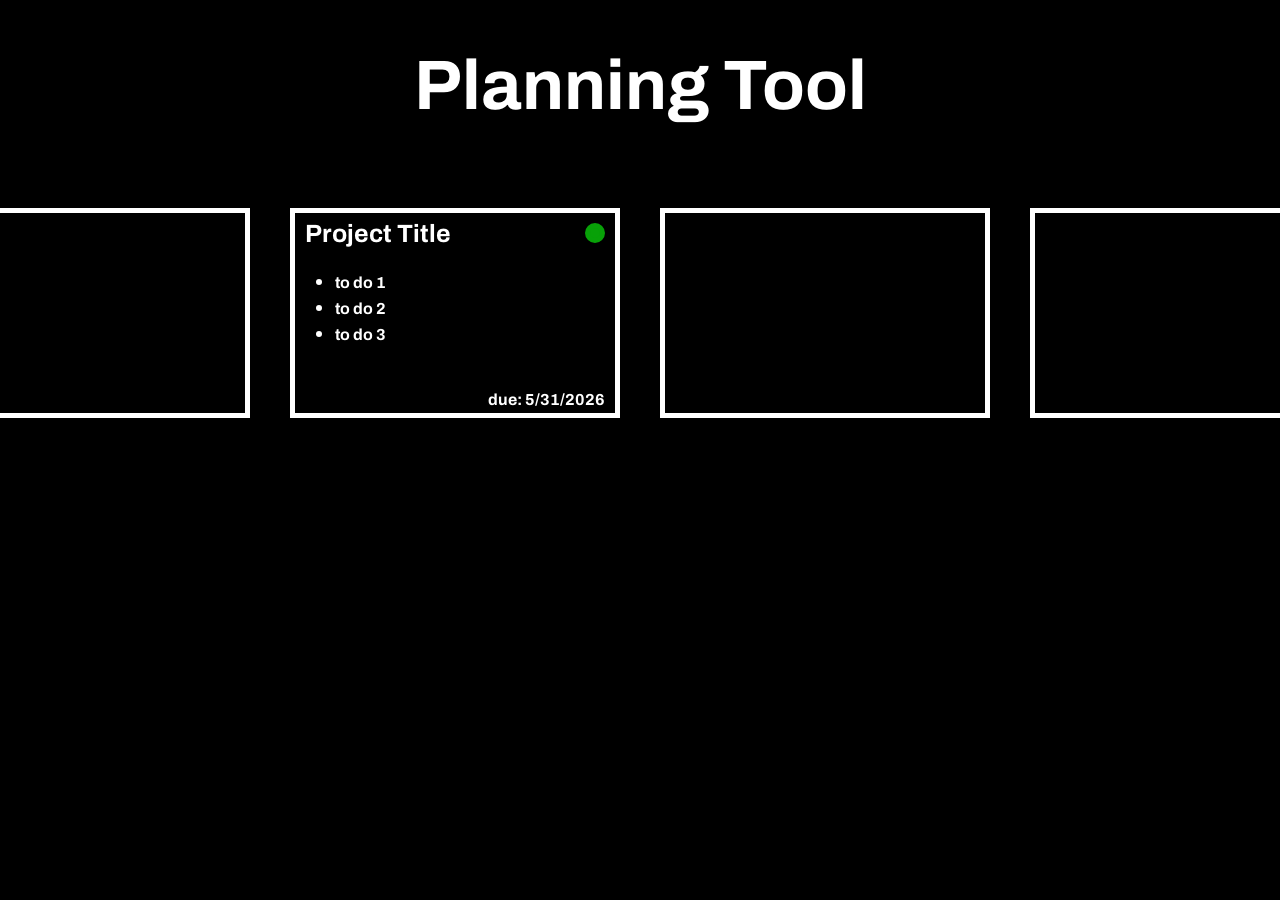
==== index.html @ 90731b11 "Add files via upload" ====
<!DOCTYPE html>
<html lang="en">
<head>
    <meta charset="UTF-8">
    <meta name="viewport" content="width=device-width, initial-scale=1.0">
    <title>Planning tool</title>
    <link href="style.css" rel="stylesheet">
</head>
<body>
    <h1 class="header">Planning Tool</h1>
    
    <div id="ProjectOverview">
        <div class="Projects">
        
        </div>
         <div class="Projects">
            <h1 class="ProjectTitle">Project Title</h1>
            <span class="StatusDot"></span>
            <ul class="ToDoOverview">
                <li>to do 1</li>
                <li>to do 2</li>
                <li>to do 3</li>
            </ul>
            <p class="dueDate">due: 5/31/2026</p>
        </div>
        <div class="Projects">
        
        </div>
        <div class="Projects">
        
        </div>
    </div>
    


    <script src="script.js"></script> 
</body>
</html>
---- style.css ----
body{
    display: flex;
    align-items: center;
    justify-content: center;
    background-color: black;
    flex-direction: column;
}
.header{
    color: white;
    font-family: Archivo-Bold;
    font-size: 70px;
    margin-top: 20px;
}
#ProjectOverview{
    display: flex;
    flex-direction: row;  
    
}
.Projects{
    width: 320px;
    height: 200px;
    border: white 5px solid;
    margin: 20px;
    display: flex;
    flex-direction: column;
    position: relative;
}
.ProjectTitle{
    font-family: Archivo-Bold;
    font-size: 25px;
    color: white;
    margin-left: 10px;
    margin-top: 0;
}
.StatusDot{
    margin: 10px;
    width: 10px;
    height: 10px;
    border: rgb(8, 161, 8) 5px solid;
    border-radius: 50%;
    background-color: rgb(8, 161, 8);
    position: absolute;
    top: 0;
    right: 0
}
.ToDoOverview{
    color: white;
    font-family: Archivo-Bold;
    margin: 0;
}
.dueDate{
    color: white;
    font-family: Archivo-Bold;
    position: absolute;
    bottom: 0;
    right: 0;
    margin: 10px;
    margin-bottom: 0;
}
@font-face {
  font-family: 'Archivo-Bold';
  src: url('Fonts/WEB/fonts/Archivo-Bold.woff2') format('woff2'),
       url('Fonts/WEB/fonts/Archivo-Bold.woff') format('woff'),
       url('Fonts/WEB/fonts/Archivo-Bold.ttf') format('truetype');
  font-weight: 700;
  font-display: swap;
  font-style: normal;
}
@media (max-width: 600px){
    #ProjectOverview{
    display: flex;
    flex-direction: column; 
}
}
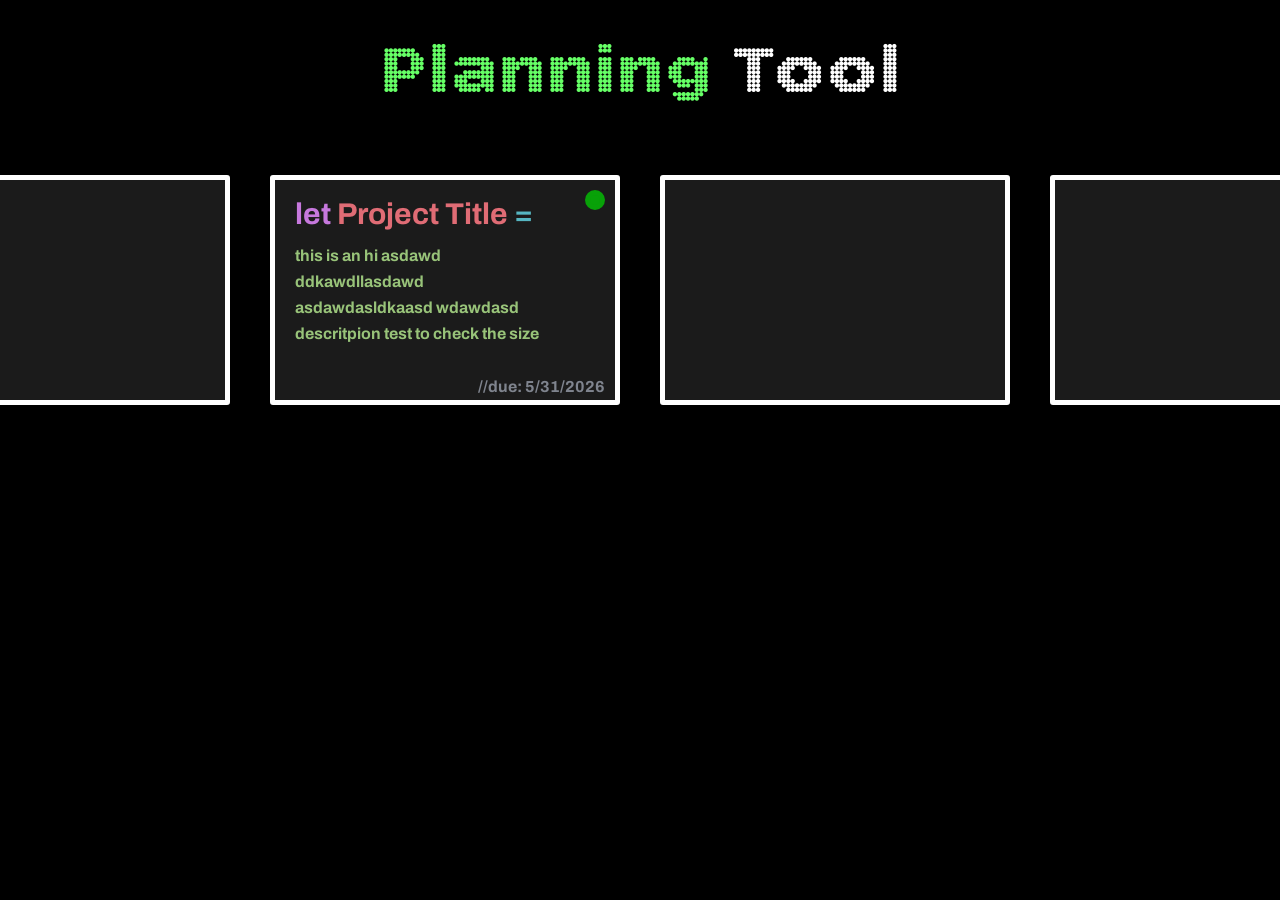
==== commit 7796b81e: "Add files via upload" ====
--- a/index.html
+++ b/index.html
@@ -7,21 +7,17 @@
     <link href="style.css" rel="stylesheet">
 </head>
 <body>
-    <h1 class="header">Planning Tool</h1>
+    <h1 class="header"><span class="Planning">Planning</span> Tool</h1>
     
     <div id="ProjectOverview">
         <div class="Projects">
         
         </div>
          <div class="Projects">
-            <h1 class="ProjectTitle">Project Title</h1>
+            <h1 class="ProjectTitle"><span class="let">let</span> Project Title <span class="equal">=</span></h1>
             <span class="StatusDot"></span>
-            <ul class="ToDoOverview">
-                <li>to do 1</li>
-                <li>to do 2</li>
-                <li>to do 3</li>
-            </ul>
-            <p class="dueDate">due: 5/31/2026</p>
+            <p class="projectDescription">this is an hi asdawd ddkawdllasdawd asdawdasldkaasd wdawdasd descritpion test to check the size</p>
+            <p class="dueDate">//due: 5/31/2026</p>
         </div>
         <div class="Projects">
         
--- a/style.css
+++ b/style.css
@@ -5,11 +5,17 @@
     background-color: black;
     flex-direction: column;
 }
+.addPageBody{
+    background-color: black;
+}
 .header{
     color: white;
-    font-family: Archivo-Bold;
+    font-family: Array-SemiboldWide;
     font-size: 70px;
     margin-top: 20px;
+}
+.Planning{
+    color: rgb(102, 255, 102);
 }
 #ProjectOverview{
     display: flex;
@@ -20,17 +26,28 @@
     width: 320px;
     height: 200px;
     border: white 5px solid;
+    border-radius: 3px;
     margin: 20px;
+    padding: 10px;
     display: flex;
     flex-direction: column;
     position: relative;
+    background-color: rgb(27, 27, 27);
+    transition: transform 0.2s ease;
 }
 .ProjectTitle{
     font-family: Archivo-Bold;
-    font-size: 25px;
-    color: white;
+    font-size: 30px;
+    color: #E06C75;
     margin-left: 10px;
     margin-top: 0;
+    margin-bottom: 5px;
+}
+.let{
+    color: #C678DD;
+}
+.equal{
+    color: #56B6C2;
 }
 .StatusDot{
     margin: 10px;
@@ -43,19 +60,28 @@
     top: 0;
     right: 0
 }
-.ToDoOverview{
-    color: white;
+.projectDescription{
+    color: #98C379;
     font-family: Archivo-Bold;
     margin: 0;
+    width: 250px;
+    margin-left: 10px;
 }
 .dueDate{
-    color: white;
+    color: #7F848E;
     font-family: Archivo-Bold;
     position: absolute;
     bottom: 0;
     right: 0;
     margin: 10px;
     margin-bottom: 0;
+}
+.addProjectCard{
+    width: 500px;
+    height: 600px;
+    border: white 5px solid;
+    border-radius: 3px;
+    background-color: rgb(27, 27, 27)
 }
 @font-face {
   font-family: 'Archivo-Bold';
@@ -66,9 +92,23 @@
   font-display: swap;
   font-style: normal;
 }
+@font-face {
+  font-family: 'Array-SemiboldWide';
+  src: url('Fonts/WEB/fonts/Array-SemiboldWide.woff2') format('woff2');
+  font-weight: 600;
+  font-display: swap;
+  font-style: normal;
+}
 @media (max-width: 600px){
     #ProjectOverview{
     display: flex;
     flex-direction: column; 
 }
+    .header{
+        font-size: 50px;
+        margin-bottom: 0;
+    }
+}
+.Projects:hover{
+    transform: scale(1.1);
 }
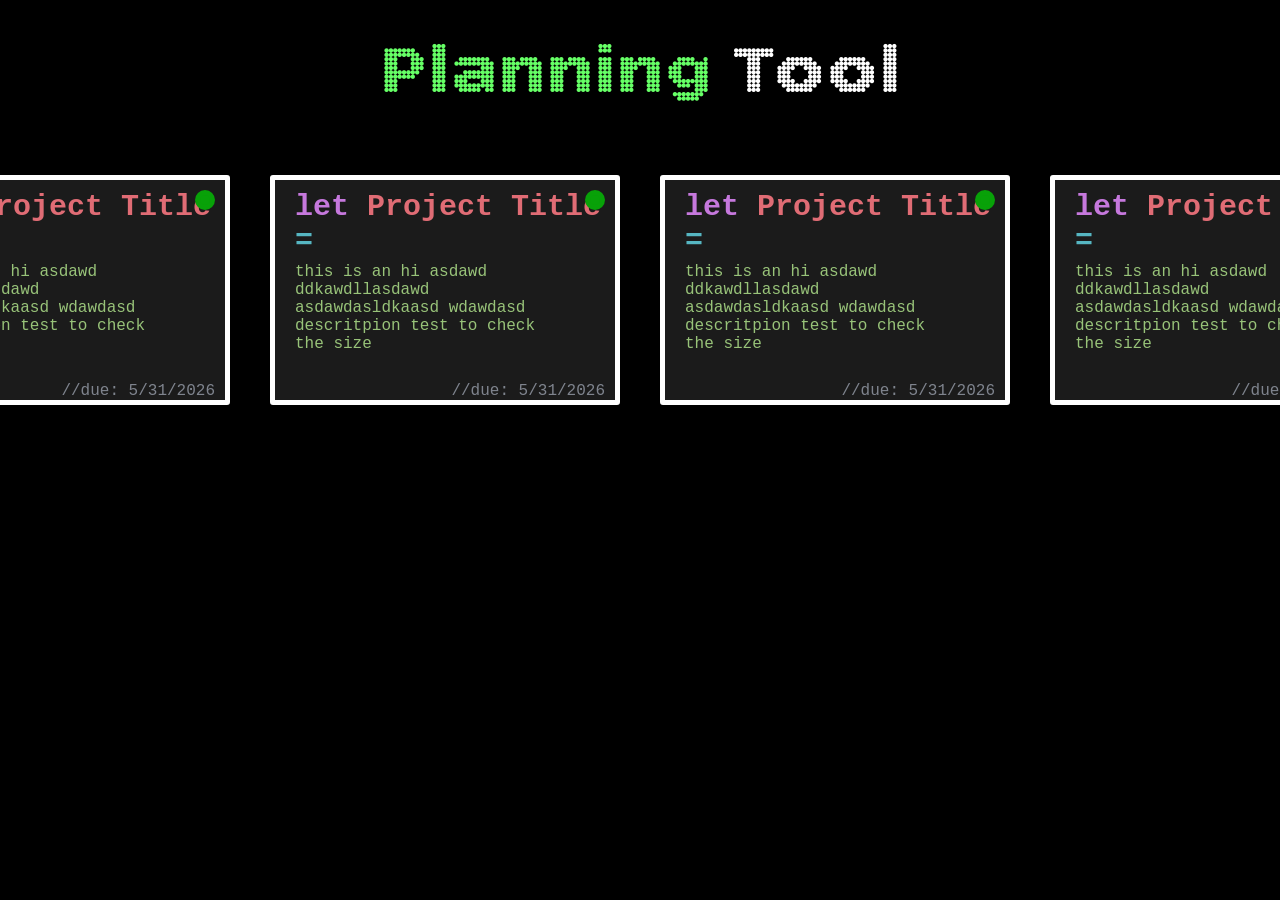
==== commit 8f820944: "Add files via upload" ====
--- a/index.html
+++ b/index.html
@@ -11,7 +11,10 @@
     
     <div id="ProjectOverview">
         <div class="Projects">
-        
+            <h1 class="ProjectTitle"><span class="let">let</span> Project Title <span class="equal">=</span></h1>
+            <span class="StatusDot"></span>
+            <p class="projectDescription">this is an hi asdawd ddkawdllasdawd asdawdasldkaasd wdawdasd descritpion test to check the size</p>
+            <p class="dueDate">//due: 5/31/2026</p>
         </div>
          <div class="Projects">
             <h1 class="ProjectTitle"><span class="let">let</span> Project Title <span class="equal">=</span></h1>
@@ -20,12 +23,19 @@
             <p class="dueDate">//due: 5/31/2026</p>
         </div>
         <div class="Projects">
-        
+            <h1 class="ProjectTitle"><span class="let">let</span> Project Title <span class="equal">=</span></h1>
+            <span class="StatusDot"></span>
+            <p class="projectDescription">this is an hi asdawd ddkawdllasdawd asdawdasldkaasd wdawdasd descritpion test to check the size</p>
+            <p class="dueDate">//due: 5/31/2026</p>
         </div>
         <div class="Projects">
-        
+            <h1 class="ProjectTitle"><span class="let">let</span> Project Title <span class="equal">=</span></h1>
+            <span class="StatusDot"></span>
+            <p class="projectDescription">this is an hi asdawd ddkawdllasdawd asdawdasldkaasd wdawdasd descritpion test to check the size</p>
+            <p class="dueDate">//due: 5/31/2026</p>
         </div>
     </div>
+    <h1 class="addButton">+</h1>
     
 
 
--- a/style.css
+++ b/style.css
@@ -36,7 +36,7 @@
     transition: transform 0.2s ease;
 }
 .ProjectTitle{
-    font-family: Archivo-Bold;
+    font-family: 'JetBrains Mono', 'Fira Code', 'SF Mono', 'Menlo', 'Consolas', monospace;
     font-size: 30px;
     color: #E06C75;
     margin-left: 10px;
@@ -48,6 +48,9 @@
 }
 .equal{
     color: #56B6C2;
+}
+.add{
+    color: rgb(102, 255, 102);
 }
 .StatusDot{
     margin: 10px;
@@ -62,14 +65,14 @@
 }
 .projectDescription{
     color: #98C379;
-    font-family: Archivo-Bold;
+    font-family: 'JetBrains Mono', 'Fira Code', 'SF Mono', 'Menlo', 'Consolas', monospace;
     margin: 0;
     width: 250px;
     margin-left: 10px;
 }
 .dueDate{
     color: #7F848E;
-    font-family: Archivo-Bold;
+    font-family: 'JetBrains Mono', 'Fira Code', 'SF Mono', 'Menlo', 'Consolas', monospace;
     position: absolute;
     bottom: 0;
     right: 0;
@@ -77,11 +80,33 @@
     margin-bottom: 0;
 }
 .addProjectCard{
+    display: flex;
+    flex-direction: column;
     width: 500px;
     height: 600px;
     border: white 5px solid;
     border-radius: 3px;
     background-color: rgb(27, 27, 27)
+}
+.label{
+    font-family: 'JetBrains Mono', 'Fira Code', 'SF Mono', 'Menlo', 'Consolas', monospace;
+    font-size: 30px;
+    font-weight: bold;
+    color: #E06C75;
+    margin: 20px;
+    margin-left: 50px;
+    margin-bottom: 5px;
+}
+.input{
+    border-radius: 15px;
+    height: 50px;
+    width: 350px;
+    background-color: black;
+    color:  #98C379;
+    margin-left: 50px;
+    outline: none;
+    font-family: 'JetBrains Mono', 'Fira Code', 'SF Mono', 'Menlo', 'Consolas', monospace;
+    font-size: 30px;
 }
 @font-face {
   font-family: 'Archivo-Bold';
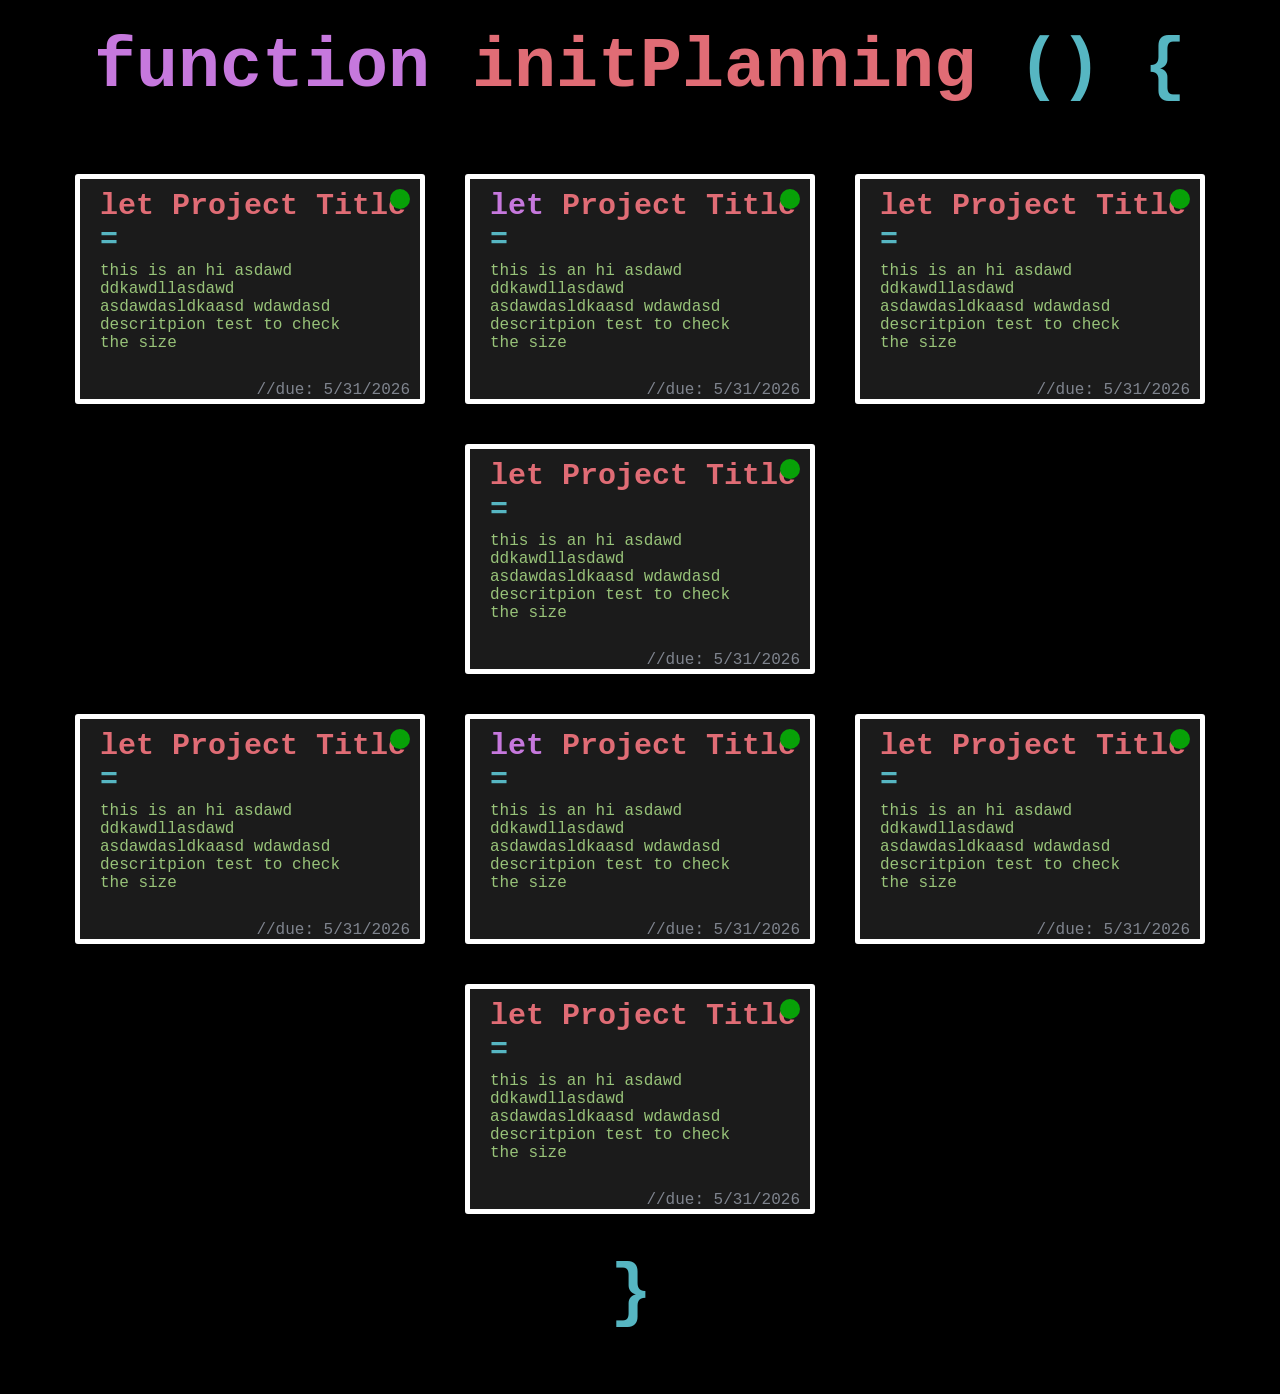
==== commit fb28434a: "Add files via upload" ====
--- a/index.html
+++ b/index.html
@@ -7,7 +7,9 @@
     <link href="style.css" rel="stylesheet">
 </head>
 <body>
-    <h1 class="header"><span class="Planning">Planning</span> Tool</h1>
+    <h1 class="header"><span class="keyword">function</span> 
+        <span class="functionName">initPlanning</span> 
+        <span class="brackets">() {</span></h1>
     
     <div id="ProjectOverview">
         <div class="Projects">
@@ -17,7 +19,7 @@
             <p class="dueDate">//due: 5/31/2026</p>
         </div>
          <div class="Projects">
-            <h1 class="ProjectTitle"><span class="let">let</span> Project Title <span class="equal">=</span></h1>
+            <h1 class="ProjectTitle"><span class="keyword">let</span> Project Title <span class="equal">=</span></h1>
             <span class="StatusDot"></span>
             <p class="projectDescription">this is an hi asdawd ddkawdllasdawd asdawdasldkaasd wdawdasd descritpion test to check the size</p>
             <p class="dueDate">//due: 5/31/2026</p>
@@ -34,7 +36,35 @@
             <p class="projectDescription">this is an hi asdawd ddkawdllasdawd asdawdasldkaasd wdawdasd descritpion test to check the size</p>
             <p class="dueDate">//due: 5/31/2026</p>
         </div>
+        <div id="ProjectOverview">
+        <div class="Projects">
+            <h1 class="ProjectTitle"><span class="let">let</span> Project Title <span class="equal">=</span></h1>
+            <span class="StatusDot"></span>
+            <p class="projectDescription">this is an hi asdawd ddkawdllasdawd asdawdasldkaasd wdawdasd descritpion test to check the size</p>
+            <p class="dueDate">//due: 5/31/2026</p>
+        </div>
+         <div class="Projects">
+            <h1 class="ProjectTitle"><span class="keyword">let</span> Project Title <span class="equal">=</span></h1>
+            <span class="StatusDot"></span>
+            <p class="projectDescription">this is an hi asdawd ddkawdllasdawd asdawdasldkaasd wdawdasd descritpion test to check the size</p>
+            <p class="dueDate">//due: 5/31/2026</p>
+        </div>
+        <div class="Projects">
+            <h1 class="ProjectTitle"><span class="let">let</span> Project Title <span class="equal">=</span></h1>
+            <span class="StatusDot"></span>
+            <p class="projectDescription">this is an hi asdawd ddkawdllasdawd asdawdasldkaasd wdawdasd descritpion test to check the size</p>
+            <p class="dueDate">//due: 5/31/2026</p>
+        </div>
+        <div class="Projects">
+            <h1 class="ProjectTitle"><span class="let">let</span> Project Title <span class="equal">=</span></h1>
+            <span class="StatusDot"></span>
+            <p class="projectDescription">this is an hi asdawd ddkawdllasdawd asdawdasldkaasd wdawdasd descritpion test to check the size</p>
+            <p class="dueDate">//due: 5/31/2026</p>
+        </div>   
     </div>
+
+    <h1 class="closingBracket"><span class="brackets">}</span></h1>
+
     <h1 class="addButton">+</h1>
     
 
--- a/style.css
+++ b/style.css
@@ -10,7 +10,13 @@
 }
 .header{
     color: white;
-    font-family: Array-SemiboldWide;
+    font-family: 'JetBrains Mono', 'Fira Code', 'SF Mono', 'Menlo', 'Consolas', monospace;
+    font-size: 70px;
+    margin-top: 20px;
+}
+.closingBracket{
+    color: white;
+    font-family: 'JetBrains Mono', 'Fira Code', 'SF Mono', 'Menlo', 'Consolas', monospace;
     font-size: 70px;
     margin-top: 20px;
 }
@@ -19,7 +25,11 @@
 }
 #ProjectOverview{
     display: flex;
-    flex-direction: row;  
+    flex-direction: row;
+    flex-wrap: wrap;
+    justify-content: center;
+    max-width: 1800px;
+    width: 100%;
     
 }
 .Projects{
@@ -43,8 +53,14 @@
     margin-top: 0;
     margin-bottom: 5px;
 }
-.let{
+.keyword{
     color: #C678DD;
+}
+.functionName{
+    color: #E06C75;
+}
+.brackets{
+    color: #56B6C2
 }
 .equal{
     color: #56B6C2;
@@ -133,6 +149,10 @@
         font-size: 50px;
         margin-bottom: 0;
     }
+    .ProjectTitle{
+        font-size: 25px;
+        margin-bottom: 10px;
+    }
 }
 .Projects:hover{
     transform: scale(1.1);
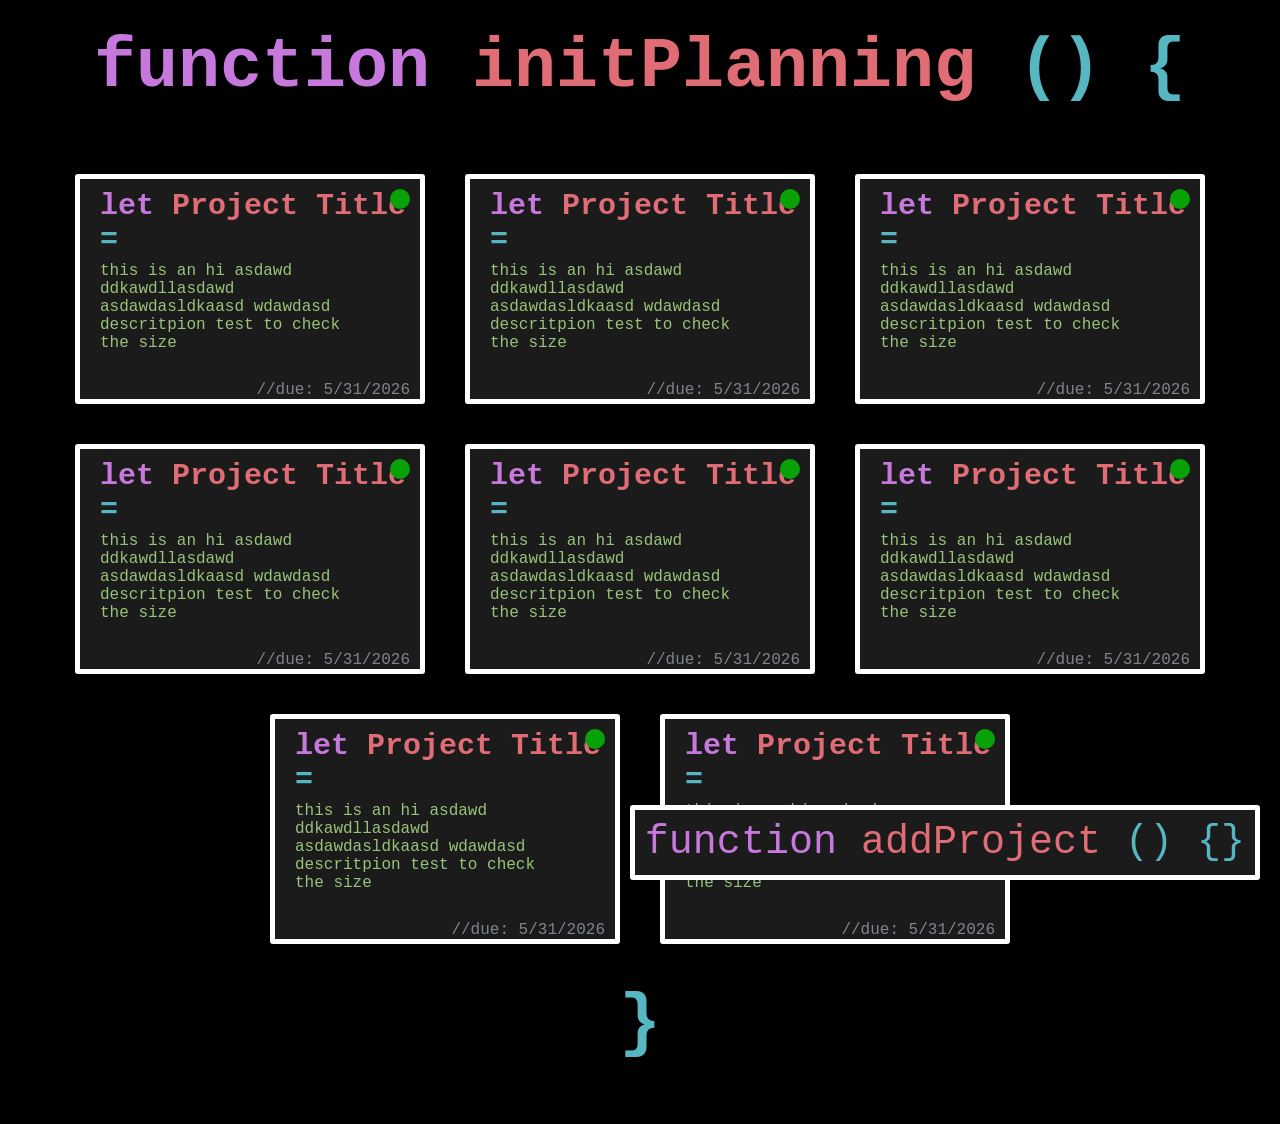
==== commit dbed0c61: "Add files via upload" ====
--- a/index.html
+++ b/index.html
@@ -13,59 +13,60 @@
     
     <div id="ProjectOverview">
         <div class="Projects">
-            <h1 class="ProjectTitle"><span class="let">let</span> Project Title <span class="equal">=</span></h1>
-            <span class="StatusDot"></span>
-            <p class="projectDescription">this is an hi asdawd ddkawdllasdawd asdawdasldkaasd wdawdasd descritpion test to check the size</p>
-            <p class="dueDate">//due: 5/31/2026</p>
-        </div>
-         <div class="Projects">
             <h1 class="ProjectTitle"><span class="keyword">let</span> Project Title <span class="equal">=</span></h1>
             <span class="StatusDot"></span>
             <p class="projectDescription">this is an hi asdawd ddkawdllasdawd asdawdasldkaasd wdawdasd descritpion test to check the size</p>
             <p class="dueDate">//due: 5/31/2026</p>
         </div>
         <div class="Projects">
-            <h1 class="ProjectTitle"><span class="let">let</span> Project Title <span class="equal">=</span></h1>
-            <span class="StatusDot"></span>
-            <p class="projectDescription">this is an hi asdawd ddkawdllasdawd asdawdasldkaasd wdawdasd descritpion test to check the size</p>
-            <p class="dueDate">//due: 5/31/2026</p>
-        </div>
-        <div class="Projects">
-            <h1 class="ProjectTitle"><span class="let">let</span> Project Title <span class="equal">=</span></h1>
-            <span class="StatusDot"></span>
-            <p class="projectDescription">this is an hi asdawd ddkawdllasdawd asdawdasldkaasd wdawdasd descritpion test to check the size</p>
-            <p class="dueDate">//due: 5/31/2026</p>
-        </div>
-        <div id="ProjectOverview">
-        <div class="Projects">
-            <h1 class="ProjectTitle"><span class="let">let</span> Project Title <span class="equal">=</span></h1>
-            <span class="StatusDot"></span>
-            <p class="projectDescription">this is an hi asdawd ddkawdllasdawd asdawdasldkaasd wdawdasd descritpion test to check the size</p>
-            <p class="dueDate">//due: 5/31/2026</p>
-        </div>
-         <div class="Projects">
             <h1 class="ProjectTitle"><span class="keyword">let</span> Project Title <span class="equal">=</span></h1>
             <span class="StatusDot"></span>
             <p class="projectDescription">this is an hi asdawd ddkawdllasdawd asdawdasldkaasd wdawdasd descritpion test to check the size</p>
             <p class="dueDate">//due: 5/31/2026</p>
-        </div>
+        </div>  
         <div class="Projects">
-            <h1 class="ProjectTitle"><span class="let">let</span> Project Title <span class="equal">=</span></h1>
+            <h1 class="ProjectTitle"><span class="keyword">let</span> Project Title <span class="equal">=</span></h1>
             <span class="StatusDot"></span>
             <p class="projectDescription">this is an hi asdawd ddkawdllasdawd asdawdasldkaasd wdawdasd descritpion test to check the size</p>
             <p class="dueDate">//due: 5/31/2026</p>
-        </div>
+        </div>  
         <div class="Projects">
-            <h1 class="ProjectTitle"><span class="let">let</span> Project Title <span class="equal">=</span></h1>
+            <h1 class="ProjectTitle"><span class="keyword">let</span> Project Title <span class="equal">=</span></h1>
             <span class="StatusDot"></span>
             <p class="projectDescription">this is an hi asdawd ddkawdllasdawd asdawdasldkaasd wdawdasd descritpion test to check the size</p>
             <p class="dueDate">//due: 5/31/2026</p>
-        </div>   
+        </div>  
+        <div class="Projects">
+            <h1 class="ProjectTitle"><span class="keyword">let</span> Project Title <span class="equal">=</span></h1>
+            <span class="StatusDot"></span>
+            <p class="projectDescription">this is an hi asdawd ddkawdllasdawd asdawdasldkaasd wdawdasd descritpion test to check the size</p>
+            <p class="dueDate">//due: 5/31/2026</p>
+        </div>  
+        <div class="Projects">
+            <h1 class="ProjectTitle"><span class="keyword">let</span> Project Title <span class="equal">=</span></h1>
+            <span class="StatusDot"></span>
+            <p class="projectDescription">this is an hi asdawd ddkawdllasdawd asdawdasldkaasd wdawdasd descritpion test to check the size</p>
+            <p class="dueDate">//due: 5/31/2026</p>
+        </div>  
+        <div class="Projects">
+            <h1 class="ProjectTitle"><span class="keyword">let</span> Project Title <span class="equal">=</span></h1>
+            <span class="StatusDot"></span>
+            <p class="projectDescription">this is an hi asdawd ddkawdllasdawd asdawdasldkaasd wdawdasd descritpion test to check the size</p>
+            <p class="dueDate">//due: 5/31/2026</p>
+        </div>  
+        <div class="Projects">
+            <h1 class="ProjectTitle"><span class="keyword">let</span> Project Title <span class="equal">=</span></h1>
+            <span class="StatusDot"></span>
+            <p class="projectDescription">this is an hi asdawd ddkawdllasdawd asdawdasldkaasd wdawdasd descritpion test to check the size</p>
+            <p class="dueDate">//due: 5/31/2026</p>
+        </div>    
     </div>
 
     <h1 class="closingBracket"><span class="brackets">}</span></h1>
 
-    <h1 class="addButton">+</h1>
+    <a href="addProjectPage.html" class="addButton"><span class="keyword">function</span> 
+        <span class="functionName">addProject</span> 
+        <span class="brackets">() {}</span></a>
     
 
 
--- a/style.css
+++ b/style.css
@@ -123,6 +123,22 @@
     outline: none;
     font-family: 'JetBrains Mono', 'Fira Code', 'SF Mono', 'Menlo', 'Consolas', monospace;
     font-size: 30px;
+    padding: 10px;
+}
+.addButton{
+    border: white 5px solid;
+    border-radius: 3px;
+    position: absolute;
+    right: 0;
+    bottom: 0;    
+    color: white;
+    font-size: 40px;
+    text-decoration: none;
+    background-color: rgb(27, 27, 27);
+    margin: 20px;
+    padding: 10px;
+    transition: transform 0.2s ease;
+    font-family: 'JetBrains Mono', 'Fira Code', 'SF Mono', 'Menlo', 'Consolas', monospace;;
 }
 @font-face {
   font-family: 'Archivo-Bold';
@@ -155,5 +171,9 @@
     }
 }
 .Projects:hover{
-    transform: scale(1.1);
+    transform: translateY(-10px) scale(1.1);
+    border-color: #56B6C2;
+}
+.addButton:hover{
+    transform: scale(1.1)
 }
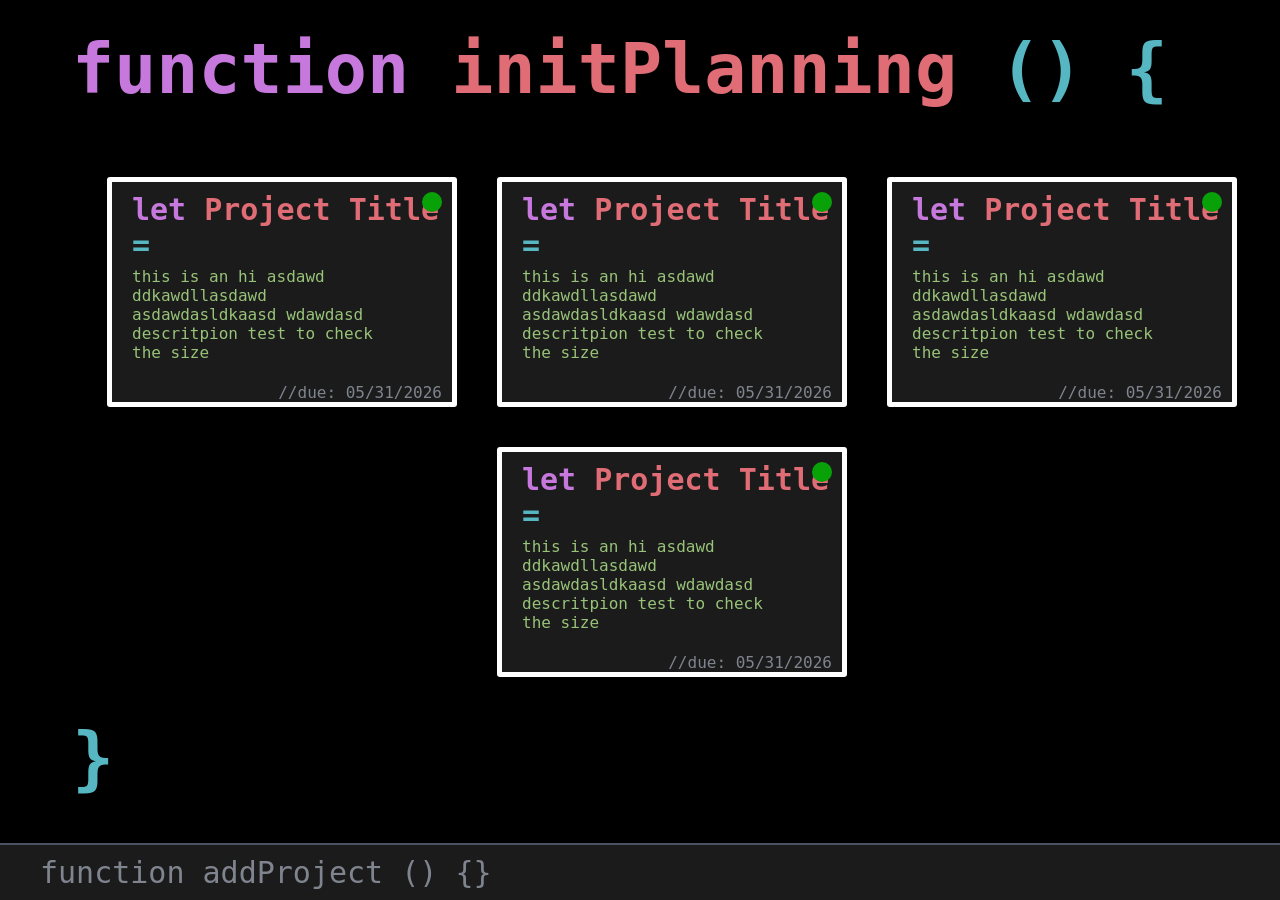
==== commit 364b3dc4: "Add files via upload" ====
--- a/index.html
+++ b/index.html
@@ -16,58 +16,36 @@
             <h1 class="ProjectTitle"><span class="keyword">let</span> Project Title <span class="equal">=</span></h1>
             <span class="StatusDot"></span>
             <p class="projectDescription">this is an hi asdawd ddkawdllasdawd asdawdasldkaasd wdawdasd descritpion test to check the size</p>
-            <p class="dueDate">//due: 5/31/2026</p>
+            <p class="dueDate">//due: 05/31/2026</p>
         </div>
         <div class="Projects">
             <h1 class="ProjectTitle"><span class="keyword">let</span> Project Title <span class="equal">=</span></h1>
             <span class="StatusDot"></span>
             <p class="projectDescription">this is an hi asdawd ddkawdllasdawd asdawdasldkaasd wdawdasd descritpion test to check the size</p>
-            <p class="dueDate">//due: 5/31/2026</p>
-        </div>  
+            <p class="dueDate">//due: 05/31/2026</p>
+        </div>
         <div class="Projects">
             <h1 class="ProjectTitle"><span class="keyword">let</span> Project Title <span class="equal">=</span></h1>
             <span class="StatusDot"></span>
             <p class="projectDescription">this is an hi asdawd ddkawdllasdawd asdawdasldkaasd wdawdasd descritpion test to check the size</p>
-            <p class="dueDate">//due: 5/31/2026</p>
-        </div>  
+            <p class="dueDate">//due: 05/31/2026</p>
+        </div>
         <div class="Projects">
             <h1 class="ProjectTitle"><span class="keyword">let</span> Project Title <span class="equal">=</span></h1>
             <span class="StatusDot"></span>
             <p class="projectDescription">this is an hi asdawd ddkawdllasdawd asdawdasldkaasd wdawdasd descritpion test to check the size</p>
-            <p class="dueDate">//due: 5/31/2026</p>
-        </div>  
-        <div class="Projects">
-            <h1 class="ProjectTitle"><span class="keyword">let</span> Project Title <span class="equal">=</span></h1>
-            <span class="StatusDot"></span>
-            <p class="projectDescription">this is an hi asdawd ddkawdllasdawd asdawdasldkaasd wdawdasd descritpion test to check the size</p>
-            <p class="dueDate">//due: 5/31/2026</p>
-        </div>  
-        <div class="Projects">
-            <h1 class="ProjectTitle"><span class="keyword">let</span> Project Title <span class="equal">=</span></h1>
-            <span class="StatusDot"></span>
-            <p class="projectDescription">this is an hi asdawd ddkawdllasdawd asdawdasldkaasd wdawdasd descritpion test to check the size</p>
-            <p class="dueDate">//due: 5/31/2026</p>
-        </div>  
-        <div class="Projects">
-            <h1 class="ProjectTitle"><span class="keyword">let</span> Project Title <span class="equal">=</span></h1>
-            <span class="StatusDot"></span>
-            <p class="projectDescription">this is an hi asdawd ddkawdllasdawd asdawdasldkaasd wdawdasd descritpion test to check the size</p>
-            <p class="dueDate">//due: 5/31/2026</p>
-        </div>  
-        <div class="Projects">
-            <h1 class="ProjectTitle"><span class="keyword">let</span> Project Title <span class="equal">=</span></h1>
-            <span class="StatusDot"></span>
-            <p class="projectDescription">this is an hi asdawd ddkawdllasdawd asdawdasldkaasd wdawdasd descritpion test to check the size</p>
-            <p class="dueDate">//due: 5/31/2026</p>
-        </div>    
+            <p class="dueDate">//due: 05/31/2026</p>
+        </div>
     </div>
 
     <h1 class="closingBracket"><span class="brackets">}</span></h1>
-
-    <a href="addProjectPage.html" class="addButton"><span class="keyword">function</span> 
-        <span class="functionName">addProject</span> 
-        <span class="brackets">() {}</span></a>
-    
+<div class="functionBar">
+    <a href="addProjectPage.html" class="addButton">
+        <span class="functionHover">function</span> 
+        <span class="functionNameHover">addProject</span> 
+        <span class="bracketsHover">() {}</span>
+    </a>
+</div>
 
 
     <script src="script.js"></script> 
--- a/style.css
+++ b/style.css
@@ -1,9 +1,10 @@
 body{
     display: flex;
-    align-items: center;
+    align-items: flex-start;
     justify-content: center;
     background-color: black;
     flex-direction: column;
+    padding-left: 5%;
 }
 .addPageBody{
     background-color: black;
@@ -19,6 +20,7 @@
     font-family: 'JetBrains Mono', 'Fira Code', 'SF Mono', 'Menlo', 'Consolas', monospace;
     font-size: 70px;
     margin-top: 20px;
+    margin-bottom: 0;
 }
 .Planning{
     color: rgb(102, 255, 102);
@@ -29,14 +31,14 @@
     flex-wrap: wrap;
     justify-content: center;
     max-width: 1800px;
-    width: 100%;
-    
+    width: 100%;  
 }
 .Projects{
     width: 320px;
     height: 200px;
     border: white 5px solid;
     border-radius: 3px;
+    margin-left: 5%;
     margin: 20px;
     padding: 10px;
     display: flex;
@@ -98,47 +100,74 @@
 .addProjectCard{
     display: flex;
     flex-direction: column;
-    width: 500px;
-    height: 600px;
+    justify-content: center;
+    width: 600px;
+    height: auto;
+    padding: 40px;
     border: white 5px solid;
     border-radius: 3px;
-    background-color: rgb(27, 27, 27)
+    background-color: rgb(27, 27, 27);
+    box-shadow: 0 20px 40px rgba(0, 0, 0, 0.7);
+    margin-left: 5%;
+    margin-top: 20px;
+    margin-bottom: 20px;
 }
 .label{
     font-family: 'JetBrains Mono', 'Fira Code', 'SF Mono', 'Menlo', 'Consolas', monospace;
-    font-size: 30px;
+    font-size: 26px;
     font-weight: bold;
     color: #E06C75;
+    margin-left: 20px;
+    margin-bottom: 10px;
+}
+.input{
+    border: #4B5263 2px solid;
+    border-radius: 3px;
+    height: 55px;
+    width: calc(100% - 70px);
+    background-color: #1e1e1e;
+    color: #98C379;
+    margin-left: 20px;
+    padding-left: 15px;
+    padding-right: 15px;
+    outline: none;
+    font-family: 'JetBrains Mono', 'Fira Code', 'SF Mono', 'Menlo', 'Consolas', monospace;
+    font-size: 22px;
+    transition: border-color 0.2s ease, box-shadow 0.2s ease;
+}
+.addButton{
+    color: #7F848E;
+    font-size: 30px;
+    text-decoration: none;
     margin: 20px;
-    margin-left: 50px;
-    margin-bottom: 5px;
-}
-.input{
-    border-radius: 15px;
-    height: 50px;
-    width: 350px;
-    background-color: black;
-    color:  #98C379;
-    margin-left: 50px;
-    outline: none;
-    font-family: 'JetBrains Mono', 'Fira Code', 'SF Mono', 'Menlo', 'Consolas', monospace;
+    padding: 10px;
+    transition: transform 0.2s ease;
+    font-family: 'JetBrains Mono', 'Fira Code', 'SF Mono', 'Menlo', 'Consolas', monospace;;
+}
+.returnButton{
+    color: #7F848E;
     font-size: 30px;
-    padding: 10px;
-}
-.addButton{
-    border: white 5px solid;
-    border-radius: 3px;
-    position: absolute;
-    right: 0;
-    bottom: 0;    
-    color: white;
-    font-size: 40px;
     text-decoration: none;
     background-color: rgb(27, 27, 27);
     margin: 20px;
     padding: 10px;
     transition: transform 0.2s ease;
     font-family: 'JetBrains Mono', 'Fira Code', 'SF Mono', 'Menlo', 'Consolas', monospace;;
+}
+.mainpart{
+    display: flex;
+    flex-direction: row;
+    width: 100%;
+}
+.functionBar{
+    width: 100%;
+    background-color: rgb(27, 27, 27);;
+    position: fixed;
+    bottom: 0;
+    left: 0;
+    padding: 10px;
+    margin: 0;
+    border-top: #4B5263 2px solid;
 }
 @font-face {
   font-family: 'Archivo-Bold';
@@ -173,7 +202,39 @@
 .Projects:hover{
     transform: translateY(-10px) scale(1.1);
     border-color: #56B6C2;
+    cursor: pointer;
 }
 .addButton:hover{
-    transform: scale(1.1)
+    transform: translateY(-5px) scale(1.05);
+    border-color:  #C678DD;
+}
+.returnButton:hover{
+    transform: translateY(-5px) scale(1.05);
+    border-color: #E06C75;
+    color: #E06C75
+}
+.addButton:hover .functionHover{
+    color: #C678DD;
+}
+.addButton:hover .functionNameHover{
+    color:  #E06C75;
+}
+.addButton:hover .bracketHover{
+    color:  #56B6C2;
+}
+.input:focus{
+    border-color: #56B6C2;
+    box-shadow: 0 0 10px rgba(86, 182, 194, 0.3);
+    background-color: black;
+}
+.input::placeholder{
+    color: #5c6370;
+    font-style: italic;
+}
+input[type="date"]::-webkit-calendar-picker-indicator{
+    background-color: #56B6C2;
+    padding: 5px;
+    border-radius: 3px;
+    cursor: pointer;
+    filter: invert(0%) sepia(100%) saturate(0%) hue-rotate(0deg) brightness(100%) contrast(100%);
 }
